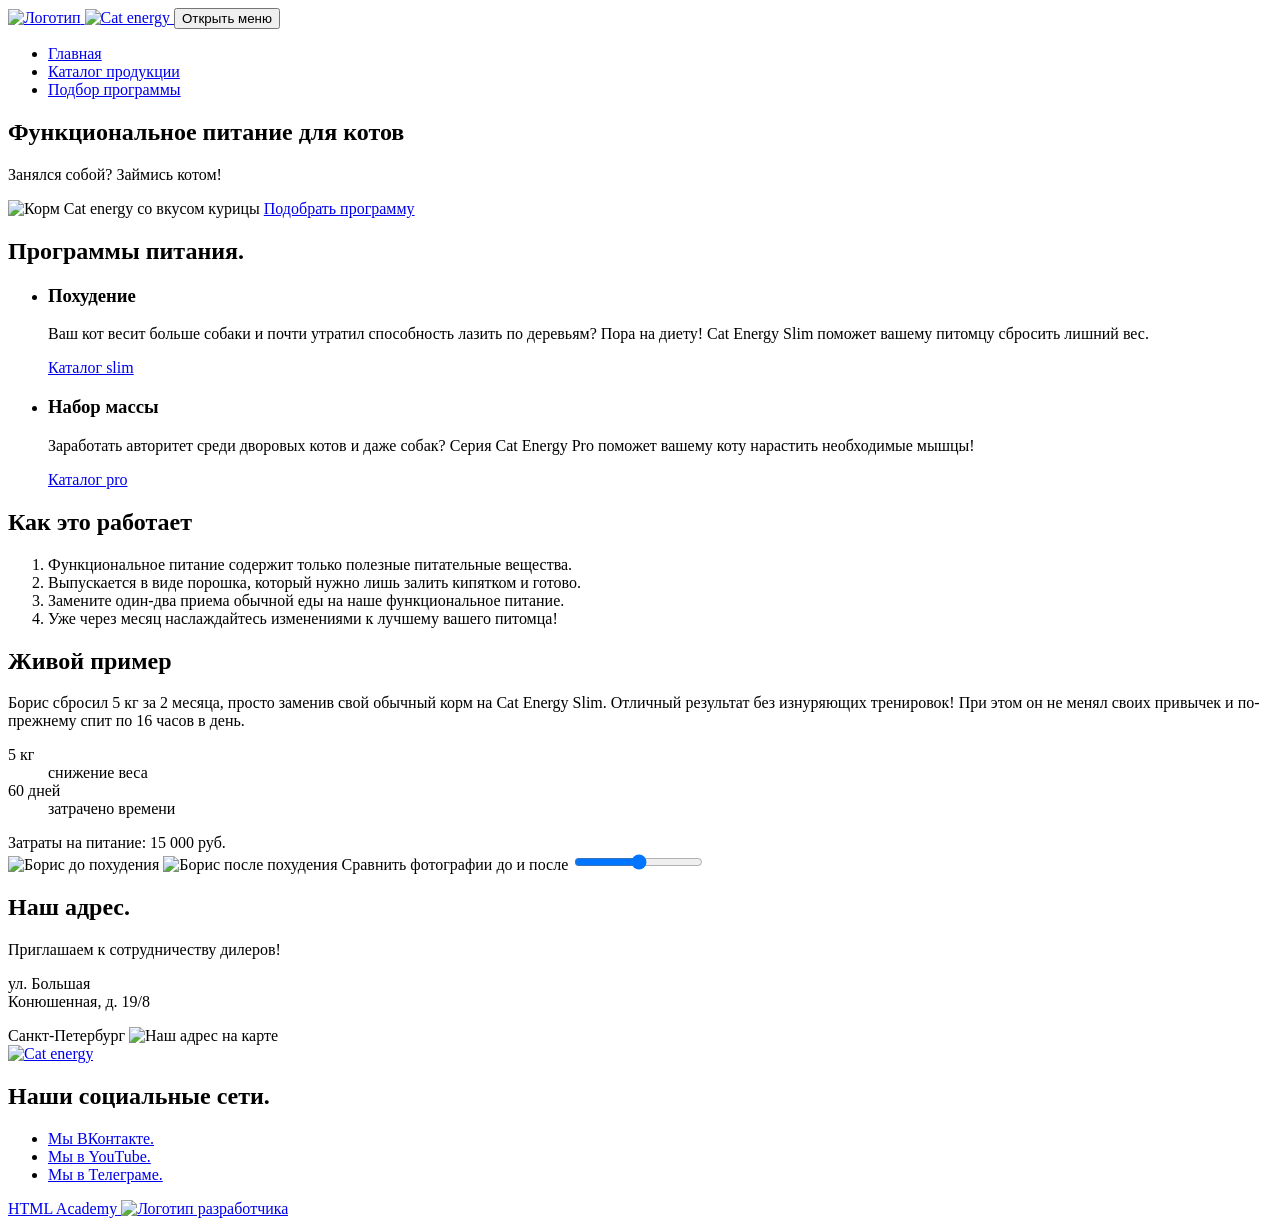
==== 2/index.html @ 14ee7ab2 "Deploying to gh-pages from @ ilyuzasultanova/2101285-cat-energy-3@c7fc122a469e3c77bb7d935e8733b3b4fc" ====
<!DOCTYPE html><html class="page" lang="ru"><head><meta charset="UTF-8"><title>Cat energy</title><meta name="viewport" content="width=device-width,initial-scale=1"><link rel="stylesheet" href="styles/styles.css"><script src="scripts/index.js" defer="defer"></script></head><body class="page__body"><header class="page-header"><a class="page-header__logo logo" href="#"><img class="logo__image" src="#" width="33" height="38" alt="Логотип"> <img class="logo__image" src="#" width="101" height="18" alt="Cat energy"> </a><button class="page-header__toggle" type="button"><span class="visually-hidden">Открыть меню</span></button><nav class="page-header__navigation navigation"><ul class="navigation__list"><li class="navigation__item"><a class="navigation__link navigation__link--current" href="#">Главная</a></li><li class="navigation__item"><a class="navigation__link" href="catalog.html">Каталог продукции</a></li><li class="navigation__item"><a class="navigation__link" href="#">Подбор программы</a></li></ul></nav><section class="page-header__hero hero"><h1 class="hero__title">Функциональное питание для котов</h1><p class="hero__slogan">Занялся собой? Займись котом!</p><img class="hero__image" src="#" width="280" height="270" alt="Корм Cat energy со вкусом курицы"> <a class="hero__button button" href="#">Подобрать программу</a></section></header><main class="main"><section class="main__programs programs"><h2 class="visually-hidden">Программы питания.</h2><ul class="programs__list"><li class="programs__item programs__item--slim"><h3 class="programs__title">Похудение</h3><p class="programs__description">Ваш кот весит больше собаки и почти утратил способность лазить по деревьям? Пора на диету! Cat Energy Slim поможет вашему питомцу сбросить лишний вес.</p><a class="programs__link" href="#">Каталог slim</a></li><li class="programs__item programs__item--pro"><h3 class="programs__title">Набор массы</h3><p class="programs__description">Заработать авторитет среди дворовых котов и даже собак? Серия Cat Energy Pro поможет вашему коту нарастить необходимые мышцы!</p><a class="programs__link" href="#">Каталог pro</a></li></ul></section><section class="main__plan plan"><h2 class="plan__title">Как это работает</h2><ol class="plan__list"><li class="plan__item plan__item--benefit">Функциональное питание содержит только полезные питательные вещества.</li><li class="plan__item plan__item--powder">Выпускается в виде порошка, который нужно лишь залить кипятком и готово.</li><li class="plan__item plan__item--diet">Замените один-два приема обычной еды на наше функциональное питание.</li><li class="plan__item plan__item--time">Уже через месяц наслаждайтесь изменениями к лучшему вашего питомца!</li></ol></section><section class="main__example example"><h2 class="example__title">Живой пример</h2><p class="example__description">Борис сбросил 5 кг за 2 месяца, просто заменив свой обычный корм на Cat Energy Slim. Отличный результат без изнуряющих тренировок! При этом он не менял своих привычек и по-прежнему спит по 16 часов в день.</p><dl class="example__list"><div class="example__list-item"><dt class="example__item-number">5 кг</dt><dd class="example__item-description">снижение веса</dd></div><div class="example__list-item"><dt class="example__item-number">60 дней</dt><dd class="example__item-description">затрачено времени</dd></div></dl><div class="example__wrapper"><span class="example__price">Затраты на питание:</span> <span class="example__price">15 000 руб.</span></div><div class="example__slider-wrapper"><img class="example__image" src="#" width="280" height="256" alt="Борис до похудения"> <img class="example__image" src="#" width="280" height="256" alt="Борис после похудения"> <label class="visually-hidden" for="slider-range">Сравнить фотографии до и после</label> <input class="example__slider" type="range" name="slider-range" id="slider-range" min="0" max="100" value="50" step="1"><div class="example__slider-visible"></div></div></section><section class="main__address address"><h2 class="visually-hidden">Наш адрес.</h2><p class="address__title">Приглашаем к сотрудничеству дилеров!</p><p class="address__description">ул. Большая<br>Конюшенная, д. 19/8</p><span class="address__description">Санкт-Петербург</span> <img class="address__image" src="#" width="768" height="400" alt="Наш адрес на карте"></section></main><footer class="page-footer"><a class="page-footer__logo logo" href="#"><img class="page-footer__logo logo" src="#" width="128" height="24" alt="Cat energy"></a><h2 class="visually-hidden">Наши социальные сети.</h2><ul class="page-footer__socials socials"><li class="socials__item socials__item--vkontakte"><a class="socials__link" href="https://vk.com/htmlacademy"><span class="visually-hidden">Мы ВКонтакте.</span></a></li><li class="socials__item socials__item--youtube"><a class="socials__link" href="https://www.youtube.com/user/htmlacademyru"><span class="visually-hidden">Мы в YouTube.</span></a></li><li class="socials__item socials__item--telegram"><a class="socials__link" href="https://t.me/htmlacademy"><span class="visually-hidden">Мы в Телеграме.</span></a></li></ul><a class="page-footer__developer-link" href="https://htmlacademy.ru/intensive/adaptive"><span class="page-footer__developer-name">HTML Academy</span> <img class="page-footer__developer-logo" src="#" width="27" height="34" alt="Логотип разработчика"></a></footer></body></html>
---- 2/styles/styles.css ----
.header{color:#fff;background-color:#639;padding:10px 15px}
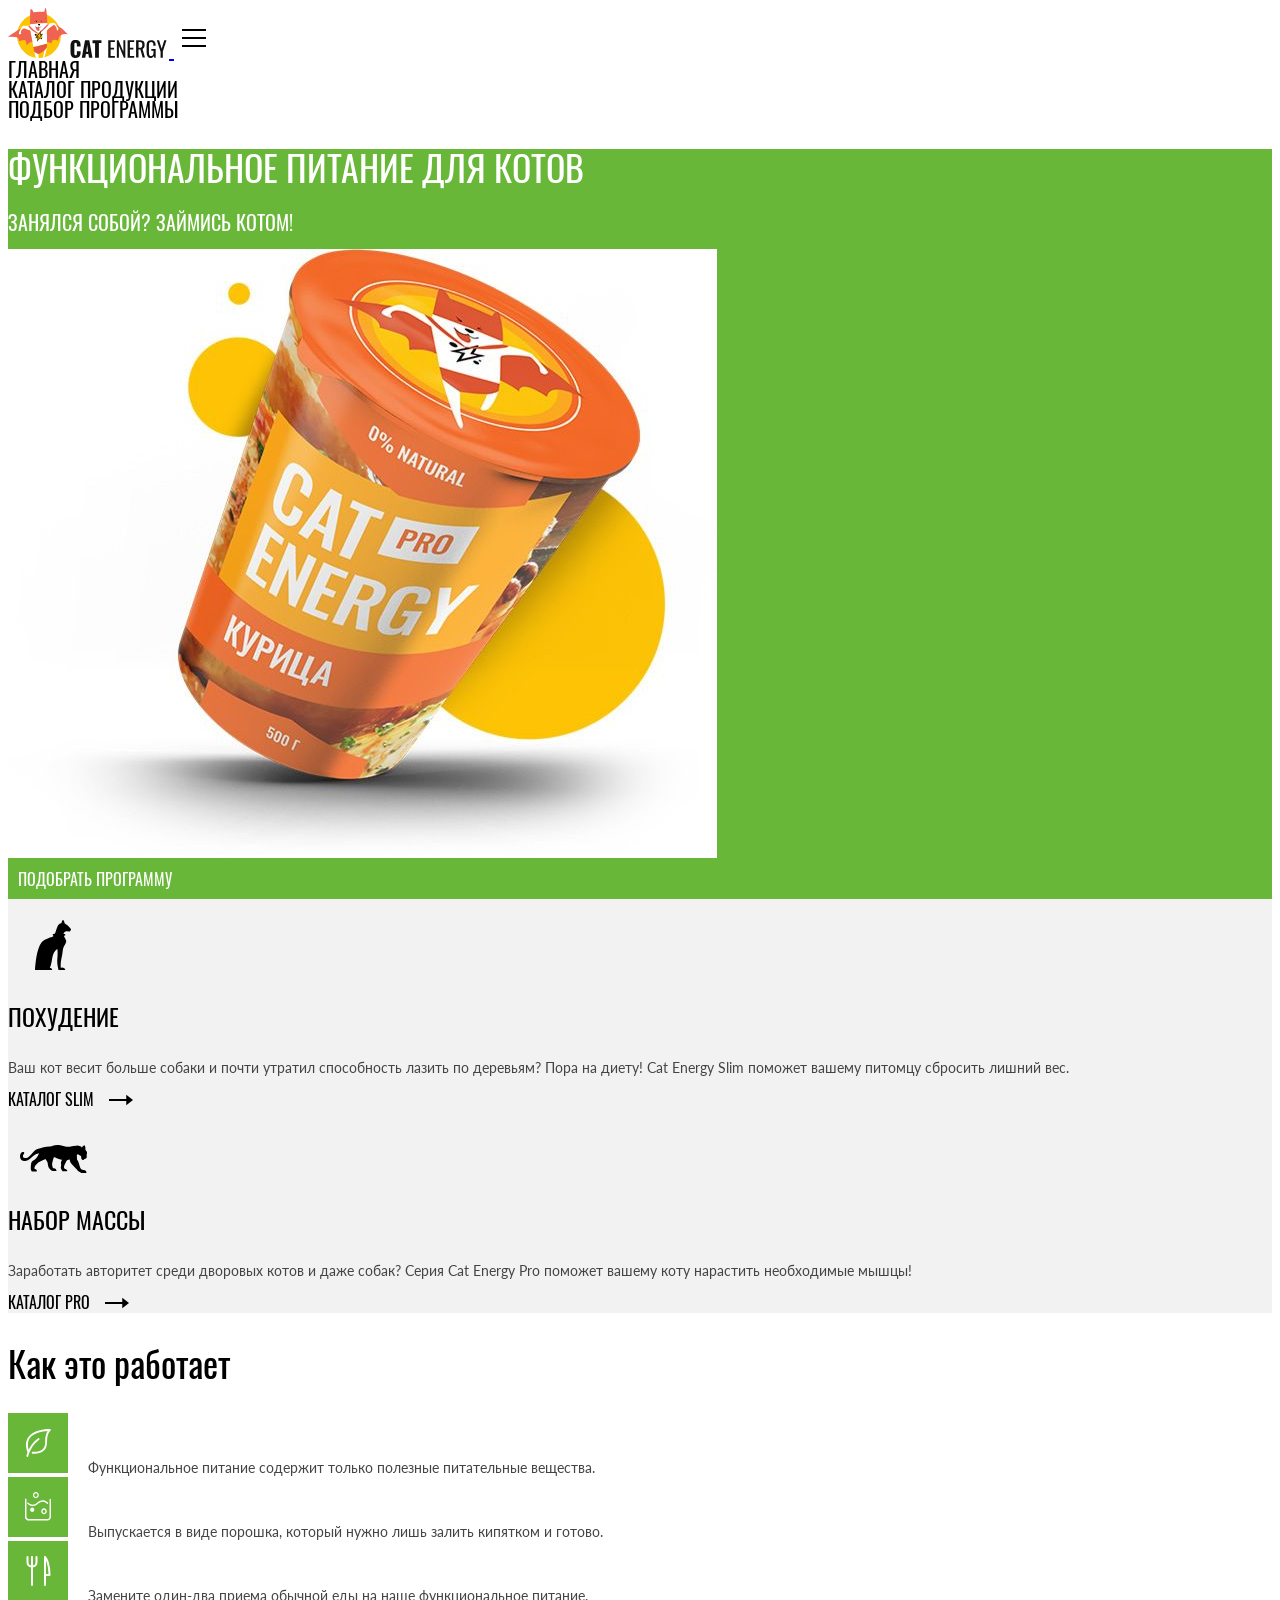
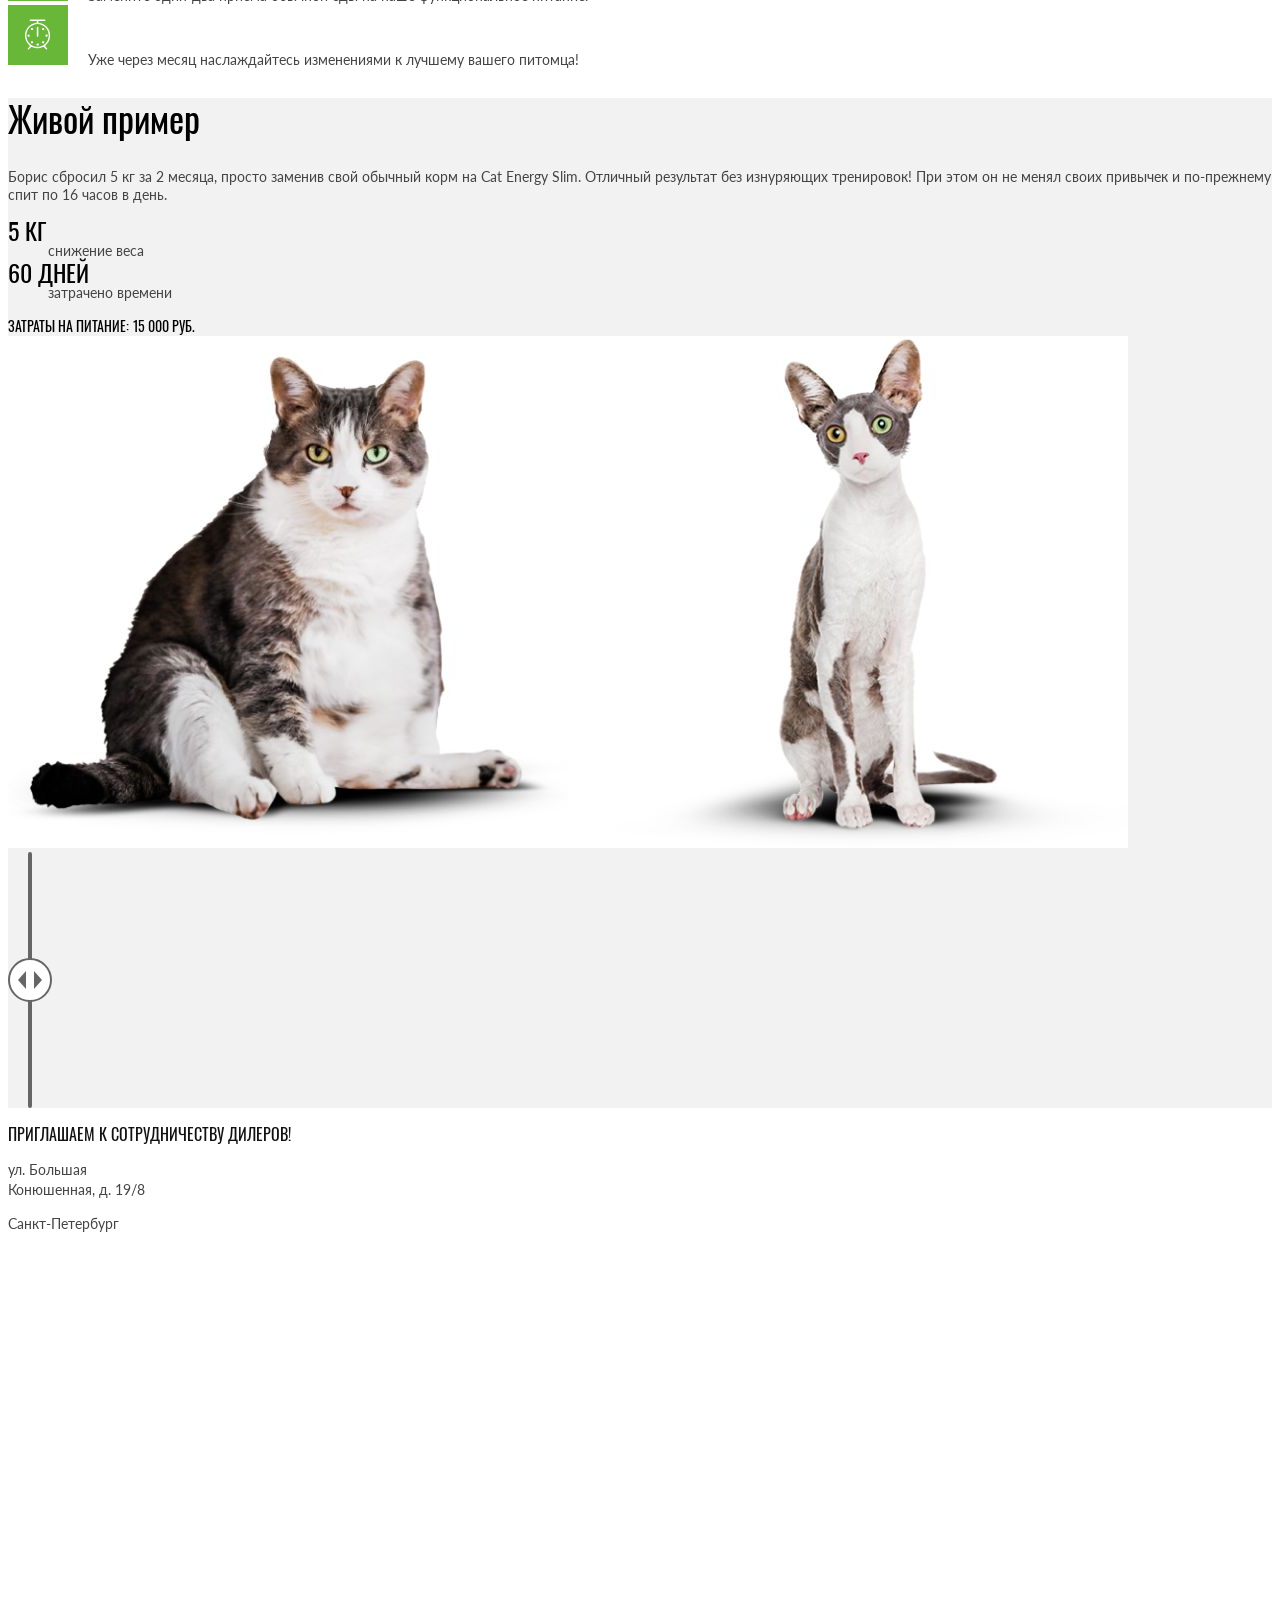
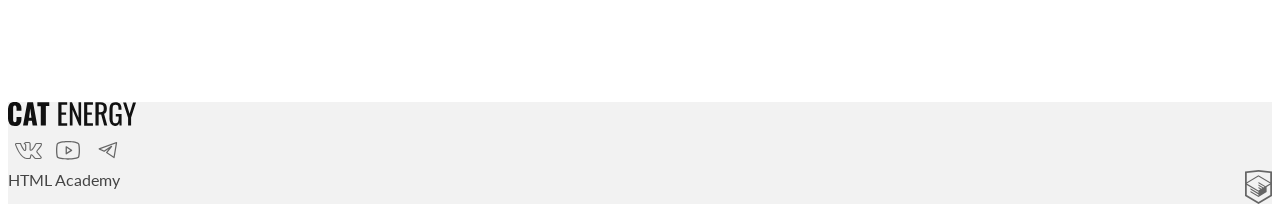
==== commit 18832006: "Deploying to gh-pages from @ ilyuzasultanova/2101285-cat-energy-3@9d23765528b12ea8015d806474e346dbb8" ====
--- a/2/index.html
+++ b/2/index.html
@@ -1 +1 @@
-<!DOCTYPE html><html class="page" lang="ru"><head><meta charset="UTF-8"><title>Cat energy</title><meta name="viewport" content="width=device-width,initial-scale=1"><link rel="stylesheet" href="styles/styles.css"><script src="scripts/index.js" defer="defer"></script></head><body class="page__body"><header class="page-header"><a class="page-header__logo logo" href="#"><img class="logo__image" src="#" width="33" height="38" alt="Логотип"> <img class="logo__image" src="#" width="101" height="18" alt="Cat energy"> </a><button class="page-header__toggle" type="button"><span class="visually-hidden">Открыть меню</span></button><nav class="page-header__navigation navigation"><ul class="navigation__list"><li class="navigation__item"><a class="navigation__link navigation__link--current" href="#">Главная</a></li><li class="navigation__item"><a class="navigation__link" href="catalog.html">Каталог продукции</a></li><li class="navigation__item"><a class="navigation__link" href="#">Подбор программы</a></li></ul></nav><section class="page-header__hero hero"><h1 class="hero__title">Функциональное питание для котов</h1><p class="hero__slogan">Занялся собой? Займись котом!</p><img class="hero__image" src="#" width="280" height="270" alt="Корм Cat energy со вкусом курицы"> <a class="hero__button button" href="#">Подобрать программу</a></section></header><main class="main"><section class="main__programs programs"><h2 class="visually-hidden">Программы питания.</h2><ul class="programs__list"><li class="programs__item programs__item--slim"><h3 class="programs__title">Похудение</h3><p class="programs__description">Ваш кот весит больше собаки и почти утратил способность лазить по деревьям? Пора на диету! Cat Energy Slim поможет вашему питомцу сбросить лишний вес.</p><a class="programs__link" href="#">Каталог slim</a></li><li class="programs__item programs__item--pro"><h3 class="programs__title">Набор массы</h3><p class="programs__description">Заработать авторитет среди дворовых котов и даже собак? Серия Cat Energy Pro поможет вашему коту нарастить необходимые мышцы!</p><a class="programs__link" href="#">Каталог pro</a></li></ul></section><section class="main__plan plan"><h2 class="plan__title">Как это работает</h2><ol class="plan__list"><li class="plan__item plan__item--benefit">Функциональное питание содержит только полезные питательные вещества.</li><li class="plan__item plan__item--powder">Выпускается в виде порошка, который нужно лишь залить кипятком и готово.</li><li class="plan__item plan__item--diet">Замените один-два приема обычной еды на наше функциональное питание.</li><li class="plan__item plan__item--time">Уже через месяц наслаждайтесь изменениями к лучшему вашего питомца!</li></ol></section><section class="main__example example"><h2 class="example__title">Живой пример</h2><p class="example__description">Борис сбросил 5 кг за 2 месяца, просто заменив свой обычный корм на Cat Energy Slim. Отличный результат без изнуряющих тренировок! При этом он не менял своих привычек и по-прежнему спит по 16 часов в день.</p><dl class="example__list"><div class="example__list-item"><dt class="example__item-number">5 кг</dt><dd class="example__item-description">снижение веса</dd></div><div class="example__list-item"><dt class="example__item-number">60 дней</dt><dd class="example__item-description">затрачено времени</dd></div></dl><div class="example__wrapper"><span class="example__price">Затраты на питание:</span> <span class="example__price">15 000 руб.</span></div><div class="example__slider-wrapper"><img class="example__image" src="#" width="280" height="256" alt="Борис до похудения"> <img class="example__image" src="#" width="280" height="256" alt="Борис после похудения"> <label class="visually-hidden" for="slider-range">Сравнить фотографии до и после</label> <input class="example__slider" type="range" name="slider-range" id="slider-range" min="0" max="100" value="50" step="1"><div class="example__slider-visible"></div></div></section><section class="main__address address"><h2 class="visually-hidden">Наш адрес.</h2><p class="address__title">Приглашаем к сотрудничеству дилеров!</p><p class="address__description">ул. Большая<br>Конюшенная, д. 19/8</p><span class="address__description">Санкт-Петербург</span> <img class="address__image" src="#" width="768" height="400" alt="Наш адрес на карте"></section></main><footer class="page-footer"><a class="page-footer__logo logo" href="#"><img class="page-footer__logo logo" src="#" width="128" height="24" alt="Cat energy"></a><h2 class="visually-hidden">Наши социальные сети.</h2><ul class="page-footer__socials socials"><li class="socials__item socials__item--vkontakte"><a class="socials__link" href="https://vk.com/htmlacademy"><span class="visually-hidden">Мы ВКонтакте.</span></a></li><li class="socials__item socials__item--youtube"><a class="socials__link" href="https://www.youtube.com/user/htmlacademyru"><span class="visually-hidden">Мы в YouTube.</span></a></li><li class="socials__item socials__item--telegram"><a class="socials__link" href="https://t.me/htmlacademy"><span class="visually-hidden">Мы в Телеграме.</span></a></li></ul><a class="page-footer__developer-link" href="https://htmlacademy.ru/intensive/adaptive"><span class="page-footer__developer-name">HTML Academy</span> <img class="page-footer__developer-logo" src="#" width="27" height="34" alt="Логотип разработчика"></a></footer></body></html>+<!DOCTYPE html><html class="page" lang="ru"><head><meta charset="UTF-8"><title>Cat energy</title><meta name="viewport" content="width=device-width,initial-scale=1"><link rel="stylesheet" href="styles/styles.css"><link rel="icon" href="favicon.ico"><link rel="icon" href="favicons/icon.svg" type="image/svg+xml"><link rel="apple-touch-icon" href="favicons/180.png"><link rel="manifest" href="manifest.webmanifest"><script src="scripts/index.js" defer="defer"></script></head><body class="page__body"><header class="page-header"><a class="page-header__logo logo" href="#"><picture><source width="70" height="59" type="image/svg+xml" media="(min-width: 1440px)" srcset="images/logo-desktop.svg"><source width="60" height="50" type="image/svg+xml" media="(min-width: 768px)" srcset="images/logo-tablet.svg"><img class="logo__image" src="images/logo-mobile.svg" width="33" height="38" alt="Логотип компании"></picture><img class="logo__image" src="images/logo-cat-energy.svg" width="101" height="18" alt="Cat energy"> </a><button class="page-header__toggle" type="button"><span class="visually-hidden">Открыть меню</span></button><nav class="page-header__navigation navigation"><ul class="navigation__list"><li class="navigation__item"><a class="navigation__link navigation__link--current" href="#">Главная</a></li><li class="navigation__item"><a class="navigation__link" href="catalog.html">Каталог продукции</a></li><li class="navigation__item"><a class="navigation__link" href="#">Подбор программы</a></li></ul></nav><section class="page-header__hero hero"><h1 class="hero__title">Функциональное питание для котов</h1><p class="hero__slogan">Занялся собой? Займись котом!</p><picture><source width="552" height="499" type="image/jpeg" media="(min-width: 1440px)" srcset="images/hero-can-desktop@1x.jpg, images/hero-can-desktop@2x.jpg 2x"><source width="709" height="609" type="image/jpeg" media="(min-width: 768px)" srcset="images/hero-can-tablet@1x.jpg, images/hero-can-tablet@2x.jpg 2x"><img class="hero__image" src="images/hero-can-mobile@1x.jpg" srcset="images/hero-can-mobile@2x.jpg 2x" width="280" height="270" alt="Корм Cat energy со вкусом курицы"></picture><a class="hero__button button" href="#">Подобрать программу</a></section></header><main class="page-main"><section class="page-main__programs programs"><h2 class="visually-hidden">Программы питания.</h2><ul class="programs__list"><li class="programs__item programs__item--slim"><h3 class="programs__title">Похудение</h3><p class="programs__description">Ваш кот весит больше собаки и почти утратил способность лазить по деревьям? Пора на диету! Cat Energy Slim поможет вашему питомцу сбросить лишний вес.</p><a class="programs__link" href="#">Каталог slim</a></li><li class="programs__item programs__item--pro"><h3 class="programs__title">Набор массы</h3><p class="programs__description">Заработать авторитет среди дворовых котов и даже собак? Серия Cat Energy Pro поможет вашему коту нарастить необходимые мышцы!</p><a class="programs__link" href="#">Каталог pro</a></li></ul></section><section class="page-main__plan plan"><h2 class="plan__title">Как это работает</h2><ol class="plan__list"><li class="plan__item plan__item--leaf">Функциональное питание содержит только полезные питательные вещества.</li><li class="plan__item plan__item--powder">Выпускается в виде порошка, который нужно лишь залить кипятком и готово.</li><li class="plan__item plan__item--diet">Замените один-два приема обычной еды на наше функциональное питание.</li><li class="plan__item plan__item--clock">Уже через месяц наслаждайтесь изменениями к лучшему вашего питомца!</li></ol></section><section class="page-main__example example"><h2 class="example__title">Живой пример</h2><p class="example__description">Борис сбросил 5 кг за 2 месяца, просто заменив свой обычный корм на Cat Energy Slim. Отличный результат без изнуряющих тренировок! При этом он не менял своих привычек и по-прежнему спит по 16 часов в день.</p><dl class="example__list"><div class="example__list-item"><dt class="example__item-number">5 кг</dt><dd class="example__item-description">снижение веса</dd></div><div class="example__list-item"><dt class="example__item-number">60 дней</dt><dd class="example__item-description">затрачено времени</dd></div></dl><div class="example__wrapper"><span class="example__price">Затраты на питание:</span> <span class="example__price">15 000 руб.</span></div><div class="example__slider-wrapper"><picture><source width="560" height="512" type="image/jpeg" media="(min-width: 768px)" srcset="images/before-tablet@1x.jpg, images/before-tablet@2x.jpg 2x"><img class="example__image" src="images/before-mobile@1x.jpg" srcset="images/before-mobile@2x.jpg 2x" width="280" height="256" alt="Борис до похудения"></picture><picture><source width="560" height="512" type="image/jpeg" media="(min-width: 768px)" srcset="images/after-tablet@1x.jpg, images/after-tablet@2x.jpg 2x"><img class="example__image" src="images/after-mobile@1x.jpg" srcset="images/after-mobile@2x.jpg 2x" width="280" height="256" alt="Борис после похудения"></picture><button class="example__slider-button" type="button"><span class="visually-hidden">Сравнить фотографии до и после</span></button></div></section><section class="page-main__address address"><h2 class="visually-hidden">Наш адрес.</h2><p class="address__title">Приглашаем к сотрудничеству дилеров!</p><p class="address__description">ул. Большая<br>Конюшенная, д. 19/8</p><p class="address__description">Санкт-Петербург</p><iframe src="https://yandex.ru/map-widget/v1/?um=constructor%3A1a8fadb8cfbf8ff9bb6a417afe565c8a1e04361615ae46b48b94c8a59de31a7b&amp;source=constructor" width="100%" height="450" style="border:0;" allowfullscreen="" loading="lazy" referrerpolicy="strict-origin-when-cross-origin" title="Наше расположение на карте"></iframe></section></main><footer class="page-footer"><a class="page-footer__logo logo" href="#"><img class="page-footer__logo-image" src="images/logo-cat-energy.svg" width="128" height="24" alt="Логотип Cat energy"></a><h2 class="visually-hidden">Наши социальные сети.</h2><ul class="page-footer__socials socials"><li class="socials__item"><a class="socials__link socials__link--vkontakte" href="https://vk.com/htmlacademy"><span class="visually-hidden">Мы ВКонтакте.</span></a></li><li class="socials__item"><a class="socials__link socials__link--youtube" href="https://www.youtube.com/user/htmlacademyru"><span class="visually-hidden">Мы в YouTube.</span></a></li><li class="socials__item"><a class="socials__link socials__link--telegram" href="https://t.me/htmlacademy"><span class="visually-hidden">Мы в Телеграме.</span></a></li></ul><a class="page-footer__developer-link" href="https://htmlacademy.ru/intensive/adaptive"><span class="page-footer__developer-name">HTML Academy</span> <img class="page-footer__developer-logo" src="images/logo-html-academy.svg" width="27" height="34" alt="Логотип разработчика"></a></footer></body></html>
--- a/2/styles/styles.css
+++ b/2/styles/styles.css
@@ -1 +1 @@
-.header{color:#fff;background-color:#639;padding:10px 15px}+@font-face{font-family:Lato;font-weight:400;font-style:normal;font-display:swap;src:url(../fonts/lato/Lato-Regular.woff2)format("woff2")}@font-face{font-family:Oswald;font-weight:400;font-style:normal;font-display:swap;src:url(../fonts/oswald/oswaldregular.woff2)format("woff2")}.visually-hidden{clip:rect(0 0 0 0);border:0;width:1px;height:1px;margin:-1px;padding:0;position:absolute;overflow:hidden}.page__body{color:#444;font-family:Lato,sans-serif;font-size:14px;line-height:18px}.page-header{text-transform:uppercase;font-family:Oswald,sans-serif;font-size:20px;line-height:20px}.page-header__toggle{background-color:#fff;background-image:url(../icons/stack.svg#menu);background-position:50%;background-repeat:no-repeat;background-size:24px 24px;border:none;width:40px;height:40px}.navigation__list{margin:0;padding:0;list-style-type:none}.navigation__link{color:#000;text-decoration:none}.hero{background-color:#68b738;font-family:Oswald,sans-serif}.hero__title{color:#fff;font-size:36px;font-weight:400;line-height:36px}.hero__slogan{color:#fff;text-transform:uppercase;line-height:14px}.button{text-transform:uppercase;color:#fff;background-color:#68b738;border:none;padding:10px;font-family:Oswald,sans-serif;font-size:16px;line-height:20px;text-decoration:none;display:block}.button--alternative{color:#222;background-color:#f2f2f2}.page-main__title{font-family:Oswald,sans-serif;font-size:36px;font-weight:400;line-height:36px}.programs__list{margin:0;padding:0;list-style-type:none}.programs__item{background-color:#f2f2f2}.programs__item--slim:before{content:"";background-image:url(../icons/stack.svg#cat-slim);background-size:cover;width:36px;height:50px;margin:21px 0 0 27px;display:inline-block}.programs__item--pro:before{content:"";background-image:url(../icons/stack.svg#cat-pro);background-size:cover;width:67px;height:28px;margin:35px 0 0 12px;display:inline-block}.programs__title{color:#000;text-transform:uppercase;font-family:Oswald,sans-serif;font-size:24px;font-weight:400;line-height:37px}.programs__link{color:#000;text-transform:uppercase;font-family:Oswald,sans-serif;font-size:16px;line-height:16px;text-decoration:none}.programs__link:after{content:"";background-image:url(../icons/stack.svg#arrow);background-size:cover;width:24px;height:12px;margin-left:15px;display:inline-block}.plan__title{color:#000;font-family:Oswald,sans-serif;font-size:36px;font-weight:400;line-height:40px}.plan__list{margin:0;padding:0;list-style-type:none}.plan__item--leaf:before{content:"";background-color:#68b738;background-image:url(../icons/stack.svg#leaf);background-position:50%;background-repeat:no-repeat;background-size:25px 28px;width:60px;height:60px;margin-right:20px;display:inline-block}.plan__item--powder:before{content:"";background-color:#68b738;background-image:url(../icons/stack.svg#powder);background-position:50%;background-repeat:no-repeat;background-size:26px 29px;width:60px;height:60px;margin-right:20px;display:inline-block}.plan__item--diet:before{content:"";background-color:#68b738;background-image:url(../icons/stack.svg#diet);background-position:50%;background-repeat:no-repeat;background-size:25px 30px;width:60px;height:60px;margin-right:20px;display:inline-block}.plan__item--clock:before{content:"";background-color:#68b738;background-image:url(../icons/stack.svg#clock);background-position:50%;background-repeat:no-repeat;background-size:26px 31px;width:60px;height:60px;margin-right:20px;display:inline-block}.example{background-color:#f2f2f2}.example__title{color:#000;font-family:Oswald,sans-serif;font-size:36px;font-weight:400;line-height:40px}.example__item-number{color:#000;text-transform:uppercase;font-family:Oswald,sans-serif;font-size:24px;line-height:24px}.example__price{color:#000;text-transform:uppercase;font-family:Oswald,sans-serif;line-height:20px}.example__slider-button{cursor:pointer;background-color:#666;border:none;border-radius:2px;width:4px;height:256px;margin-left:20px;padding:0;display:block;position:relative}.example__slider-button:before{content:"";background-color:#fff;border:2px solid #666;border-radius:50%;width:40px;height:40px;display:block;position:absolute;top:50%;left:50%;transform:translate(-50%,-50%)}.example__slider-button:after{content:"";background-color:#666;width:24px;height:18px;display:block;position:absolute;top:50%;left:50%;transform:translate(-50%,-50%);-webkit-mask-image:url(../icons/stack.svg#slider-arrow);mask-image:url(../icons/stack.svg#slider-arrow)}.address--with-background{background-color:#f2f2f2}.address__title{color:#111;text-transform:uppercase;font-family:Oswald,sans-serif;font-size:16px;line-height:20px}.address__description{line-height:20px}.products{margin:0;padding:0;list-style-type:none}.product-card__link{text-decoration:none}.product-card__title{color:#222;text-transform:uppercase;font-family:Oswald,sans-serif;font-size:16px;font-weight:400;line-height:20px}.product-card__features,.product-card__description{font-size:12px;line-height:16px}.product-card--show-more:before{content:"";background-image:url(../icons/stack.svg#plus);background-position:50%;background-repeat:no-repeat;width:60px;height:60px;margin-bottom:50px;display:inline-block}.extra-products__gift-wrapper{background-color:#68b738}.extra-products__gift{font-size:16px;line-height:20px}.extra-products__gift:before{content:"";background-image:url(../icons/stack.svg#gift);background-position:50%;background-repeat:no-repeat;width:78px;height:80px;margin-bottom:48px;display:inline-block}.products-table__title{text-align:left;font-family:Oswald,sans-serif;font-size:24px;font-weight:400;line-height:24px}.products-table__name{text-transform:uppercase;font-family:Oswald,sans-serif;font-size:16px;line-height:16px}.products-table__feature{line-height:14px}.subscription{font-family:Oswald,sans-serif}.subscription__title{font-size:24px;font-weight:400;line-height:24px}.subscription__description{font-size:16px;line-height:24px}.page-footer{background-color:#f2f2f2}.page-footer__developer-link{color:inherit;justify-content:space-between;text-decoration:none;display:flex}.page-footer__developer-name{font-family:inherit;font-size:16px;line-height:20px}.socials{margin:0;padding:0;list-style-type:none;display:flex}.socials__link{background-color:#666;width:40px;height:40px;display:block;-webkit-mask-position:50%;mask-position:50%;-webkit-mask-repeat:no-repeat;mask-repeat:no-repeat}.socials__link--vkontakte{-webkit-mask-image:url(../icons/stack.svg#vkontakte);mask-image:url(../icons/stack.svg#vkontakte);-webkit-mask-size:27px 17px;mask-size:27px 17px}.socials__link--youtube{-webkit-mask-image:url(../icons/stack.svg#youtube);mask-image:url(../icons/stack.svg#youtube);-webkit-mask-size:24px 19px;mask-size:24px 19px}.socials__link--telegram{-webkit-mask-image:url(../icons/stack.svg#telegram);mask-image:url(../icons/stack.svg#telegram);-webkit-mask-size:20px 17px;mask-size:20px 17px}
